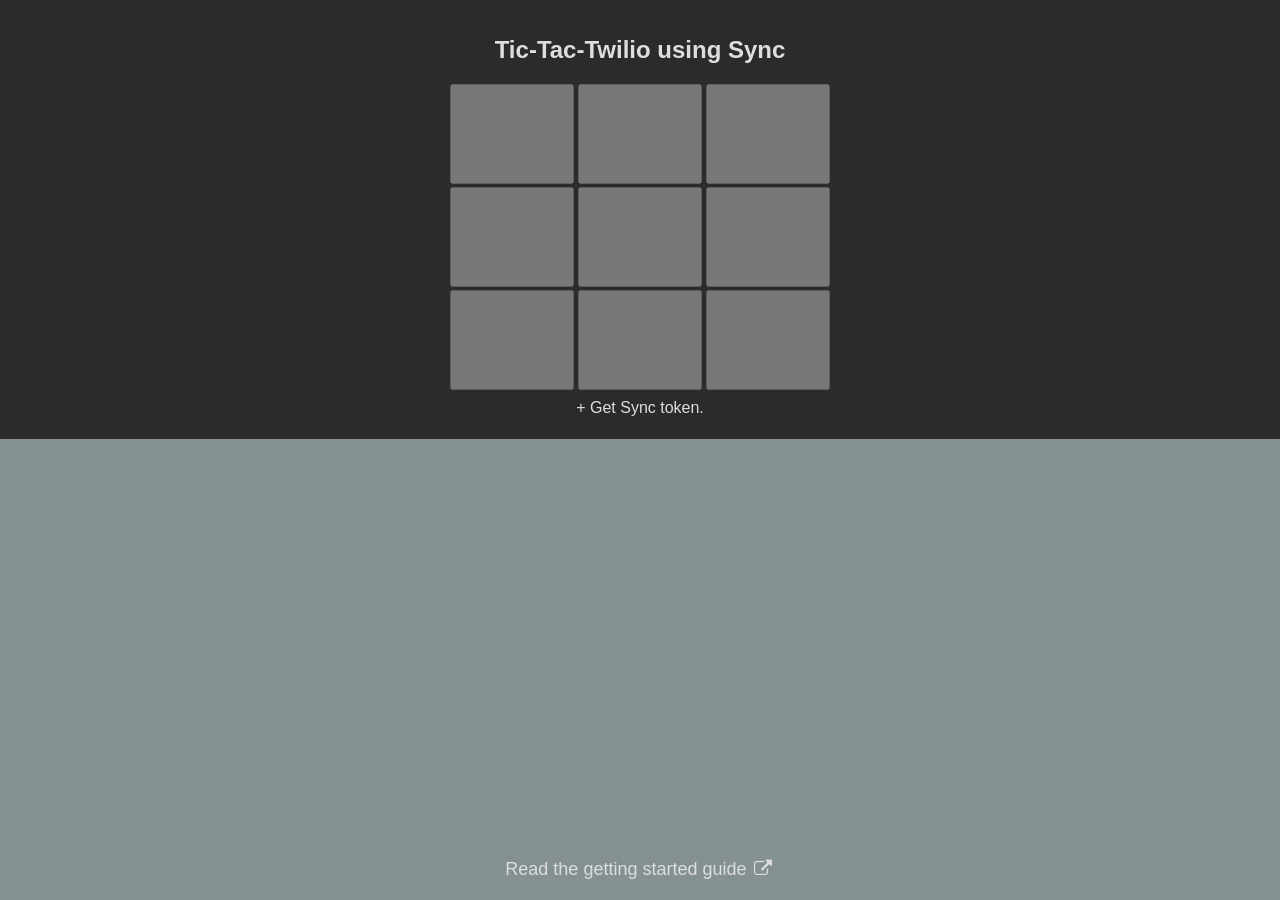
==== nodehttp/docroot/index.html @ d1c6b942 "updates" ====
<!DOCTYPE html>
<html>
    <head>
        <title>Tic-Tac-Twilio</title>
        <link rel="shortcut icon" href="favicon.ico">
        <link rel="stylesheet" href="//maxcdn.bootstrapcdn.com/font-awesome/4.4.0/css/font-awesome.min.css">
        <link rel="stylesheet" href="index.css">
    </head>
    <body>
        <section>
            <h1>Tic-Tac-Twilio using Sync</h1>
            <div id="board">
                <div class="board-row">
                    <button type="button" data-row="0" data-col="0" disabled>&nbsp;</button>
                    <button type="button" data-row="0" data-col="1" disabled>&nbsp;</button>
                    <button type="button" data-row="0" data-col="2" disabled>&nbsp;</button>
                </div>
                <div class="board-row">
                    <button type="button" data-row="1" data-col="0" disabled>&nbsp;</button>
                    <button type="button" data-row="1" data-col="1" disabled>&nbsp;</button>
                    <button type="button" data-row="1" data-col="2" disabled>&nbsp;</button>
                </div>
                <div class="board-row">
                    <button type="button" data-row="2" data-col="0" disabled>&nbsp;</button>
                    <button type="button" data-row="2" data-col="1" disabled>&nbsp;</button>
                    <button type="button" data-row="2" data-col="2" disabled>&nbsp;</button>
                </div>
            </div>
            <div id="message">
                Welcome! Initializing Sync...
            </div>
        </section>
        <script src="//media.twiliocdn.com/sdk/js/sync/v0.8/twilio-sync.min.js"></script>
        <script src="//ajax.googleapis.com/ajax/libs/jquery/2.1.4/jquery.min.js"></script>
        <script src="index.js"></script>
        <header>
            <a href="https://www.twilio.com/docs/api/sync/quickstart-js" target="_blank">
                Read the getting started guide
                <i class="fa fa-fw fa-external-link"></i>
            </a>
        </header>
    </body>
</html>
---- nodehttp/docroot/index.css ----
* {
  box-sizing:border-box;
}

html, body {
  padding:0;
  margin:0;
  height:100%;
  width:100%;
  color:#dedede;
  background-color: #849091;
  font-family: 'Helvetica Neue', Helvetica, sans-serif;
}

header {
  width:100%;
  position:absolute;
  text-align:center;
  bottom:20px;
}

header a, header a:visited {
  font-size:18px;
  color:#dedede;
  text-decoration:none;
}

header a:hover {
  text-decoration:underline;
}

section {
  background-color:#2B2B2A;
  text-align:center;
  padding:16px;
}

button:hover {
  cursor:pointer;
  background-color:#000;
  color:#fff;
}

#message {
  padding:6px;
}

#board {
  width: 33%;
  margin-left: auto;
  margin-right: auto;
}

#board .board-row {
  width: 100%;
  padding-bottom: 3px;
}

#board .board-row button {
  width: 30%;
  height: 100px;
  font-size: 50px;
}
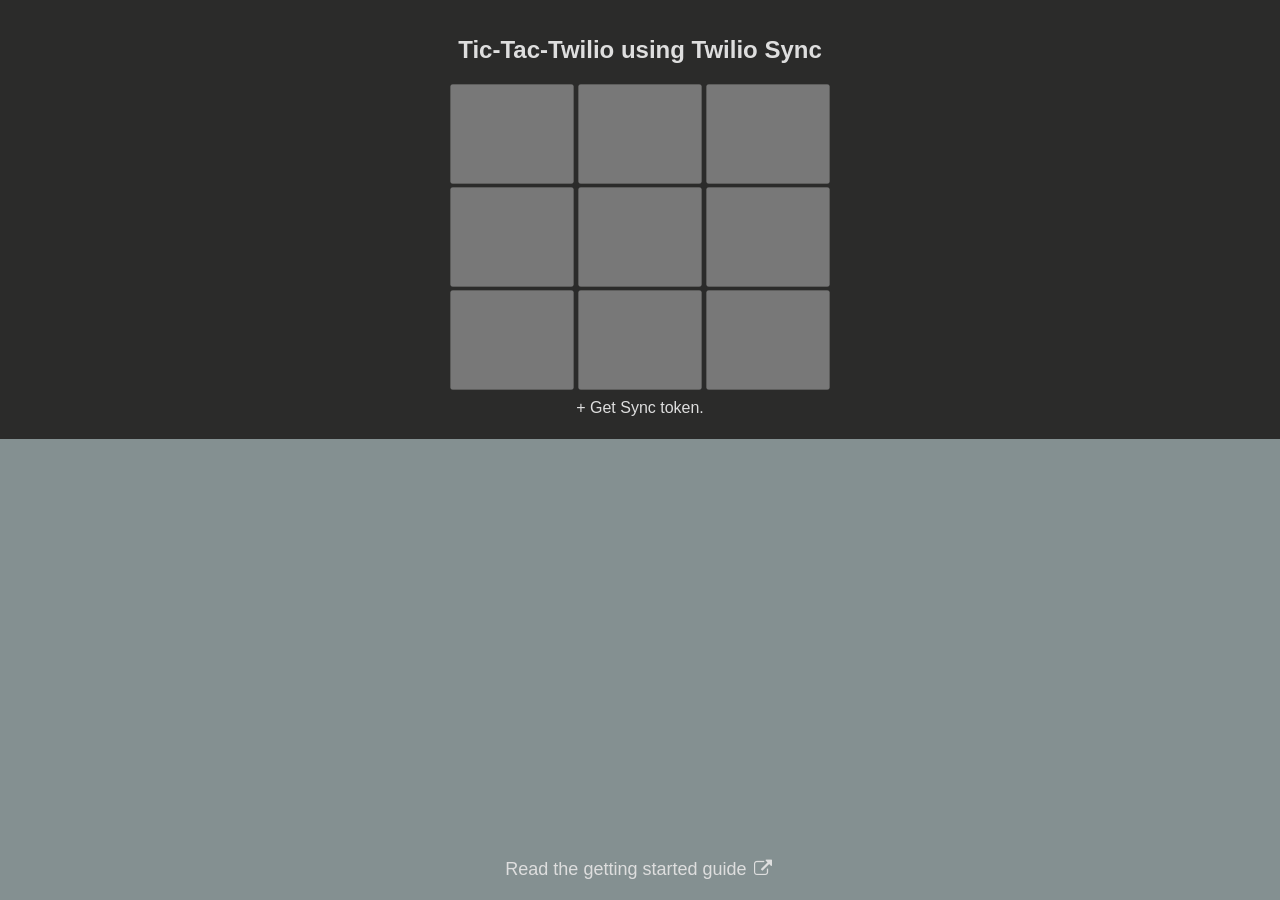
==== commit e9eedffa: "updates" ====
--- a/nodehttp/docroot/index.html
+++ b/nodehttp/docroot/index.html
@@ -2,13 +2,16 @@
 <html>
     <head>
         <title>Tic-Tac-Twilio</title>
-        <link rel="shortcut icon" href="favicon.ico">
+        <link href="favicon.ico" rel="shortcut icon" type="image/x-icon">
         <link rel="stylesheet" href="//maxcdn.bootstrapcdn.com/font-awesome/4.4.0/css/font-awesome.min.css">
         <link rel="stylesheet" href="index.css">
+        <script src="//media.twiliocdn.com/sdk/js/sync/v0.8/twilio-sync.min.js"></script>
+        <script src="//ajax.googleapis.com/ajax/libs/jquery/2.1.4/jquery.min.js"></script>
+        <script src="index.js"></script>
     </head>
     <body>
         <section>
-            <h1>Tic-Tac-Twilio using Sync</h1>
+            <h1>Tic-Tac-Twilio using Twilio Sync</h1>
             <div id="board">
                 <div class="board-row">
                     <button type="button" data-row="0" data-col="0" disabled>&nbsp;</button>
@@ -27,12 +30,9 @@
                 </div>
             </div>
             <div id="message">
-                Welcome! Initializing Sync...
+                Application messages.
             </div>
         </section>
-        <script src="//media.twiliocdn.com/sdk/js/sync/v0.8/twilio-sync.min.js"></script>
-        <script src="//ajax.googleapis.com/ajax/libs/jquery/2.1.4/jquery.min.js"></script>
-        <script src="index.js"></script>
         <header>
             <a href="https://www.twilio.com/docs/api/sync/quickstart-js" target="_blank">
                 Read the getting started guide
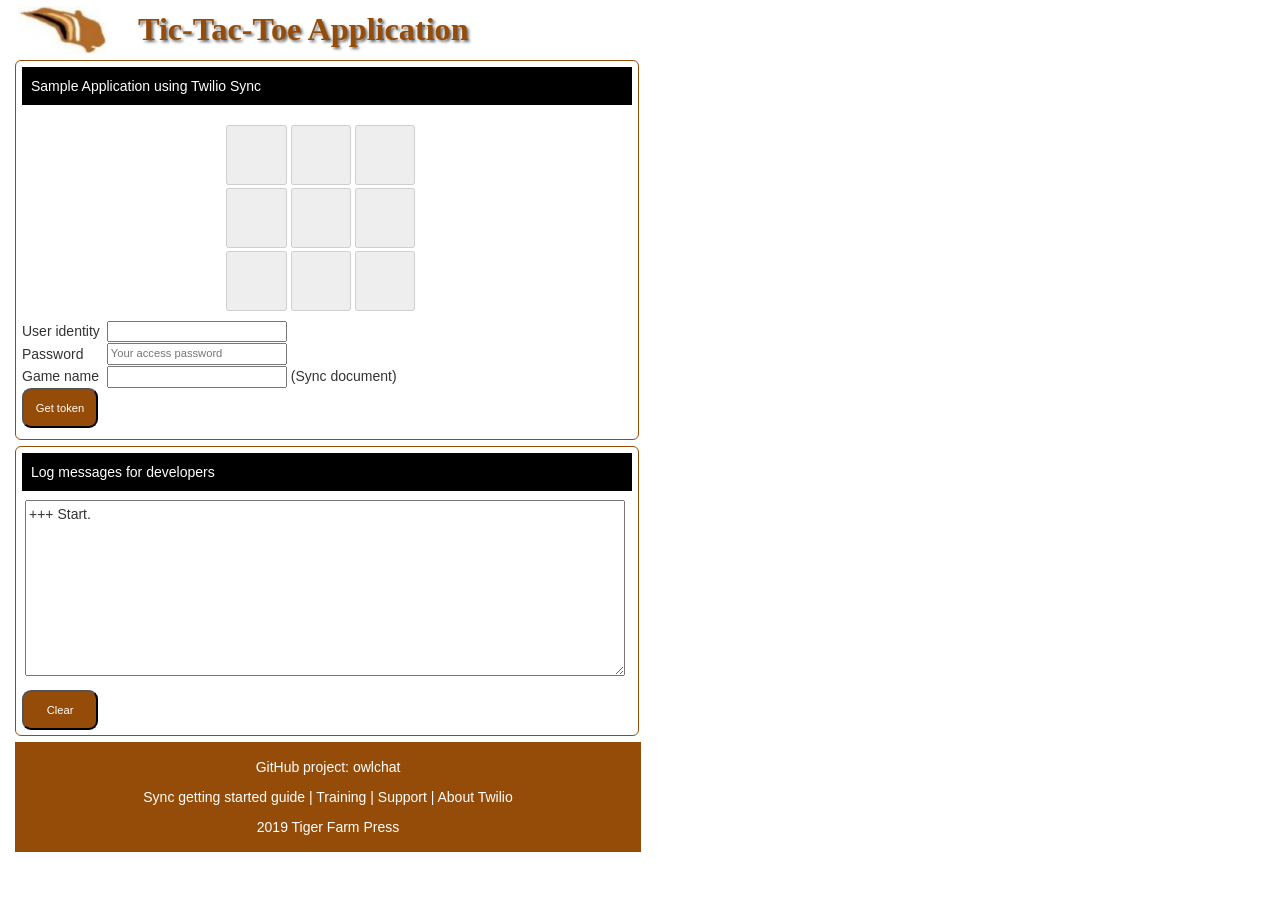
==== commit 912f8e19: "updates" ====
--- a/nodehttp/docroot/index.html
+++ b/nodehttp/docroot/index.html
@@ -2,17 +2,21 @@
 <html>
     <head>
         <title>Tic-Tac-Twilio</title>
-        <link href="favicon.ico" rel="shortcut icon" type="image/x-icon">
-        <link rel="stylesheet" href="//maxcdn.bootstrapcdn.com/font-awesome/4.4.0/css/font-awesome.min.css">
-        <link rel="stylesheet" href="index.css">
+        <link href="custom/favicon.ico" rel="shortcut icon" type="image/x-icon">
+        <link rel="stylesheet" href="https://maxcdn.bootstrapcdn.com/bootstrap/3.3.7/css/bootstrap.min.css">
+        <script src="https://code.jquery.com/jquery-2.2.4.min.js"></script>
+        <script src="https://media.twiliocdn.com/sdk/js/chat/v3.0/twilio-chat.min.js"></script>
         <script src="//media.twiliocdn.com/sdk/js/sync/v0.8/twilio-sync.min.js"></script>
-        <script src="//ajax.googleapis.com/ajax/libs/jquery/2.1.4/jquery.min.js"></script>
-        <script src="index.js"></script>
+        <link rel="stylesheet" href="custom/sync.css">
+        <script src="sync.js"></script>
     </head>
     <body>
-        <section>
-            <h1>Tic-Tac-Twilio using Twilio Sync</h1>
-            <div id="board">
+        <script type="text/javascript" src="custom/pageTop.js"></script>
+        <div id="chatBox">
+            <div class="panelTitle">
+                Sample Application using Twilio Sync
+            </div>
+            <div id="board" style="padding-top: 20px;">
                 <div class="board-row">
                     <button type="button" data-row="0" data-col="0" disabled>&nbsp;</button>
                     <button type="button" data-row="0" data-col="1" disabled>&nbsp;</button>
@@ -29,15 +33,34 @@
                     <button type="button" data-row="2" data-col="2" disabled>&nbsp;</button>
                 </div>
             </div>
-            <div id="message">
-                Application messages.
+            <div class="panelArea">
+                <table>
+                    <tr><td>User identity </td><td><input id="userIdentity" type="text"/>&nbsp;</td><td id="mUserIdentity"></td></tr>
+                    <tr><td>Password</td><td><input type="password" id="tokenPassword" name="tokenPassword" placeholder="Your access password"/>&nbsp;</td><td id="mPassword"></td></tr>
+                    <tr><td>Game name &nbsp;</td><td><input id="syncDocumentName" type="text"/>&nbsp;</td><td id="mSyncDocumentName">(Sync document)</tr>
+                </table>
+                <table>
+                    <tr>
+                        <td><button class="abutton" id="btn-trtoken" onclick="getToken();" style="visibility: visible;">Get token</button></td>
+                    </tr>
+                </table>
             </div>
-        </section>
-        <header>
-            <a href="https://www.twilio.com/docs/api/sync/quickstart-js" target="_blank">
-                Read the getting started guide
-                <i class="fa fa-fw fa-external-link"></i>
-            </a>
-        </header>
+        </div>
+        <div id="logBox">
+            <div class="panelTitle">
+                Log messages for developers
+            </div>
+            <div class="panelArea">
+                <textarea id="log"></textarea>
+            </div>
+            <div class="panelArea">
+                <table>
+                    <tr>
+                        <td><button class="abutton" id="clearLog" onclick="clearLog();">Clear</button></td>
+                    </tr>
+                </table>
+            </div>
+        </div>
+        <script type="text/javascript" src="custom/pageBottom.js"></script>
     </body>
 </html>
--- a/nodehttp/docroot/custom/sync.css
+++ b/nodehttp/docroot/custom/sync.css
@@ -0,0 +1,222 @@
+/*  HTML Links -----------------------------------------------------------------
+*/
+
+/* -------------------------------------------------------------------------- */
+button:hover {
+  cursor:pointer;
+  background-color:#954C08;
+  color:#fff;
+}
+#board {
+  width: 33%;
+  margin-left: auto;
+  margin-right: auto;
+}
+#board .board-row {
+  width: 100%;
+  padding-bottom: 3px;
+}
+#board .board-row button {
+  width: 30%;
+  height: 60px;
+  font-size: 50px;
+}
+
+/* -------------------------------------------------------------------------- */
+a {
+    text-decoration:none;
+    color: white;
+}
+a:hover {
+    text-decoration:underline;
+    color: white;
+}
+a:visited {
+    text-decoration:none;
+    color: white;
+}
+
+h1 {
+    margin: 0;
+    color: #954C08;
+    text-shadow: 2px 2px 3px rgba(0,0,0,0.6);
+    font-family: Times, "Times New Roman", serif;
+    font-weight: bold;
+    font-size: 2.3em;
+}
+
+/* -------------------------------------------------------------------------- */
+#topBar {
+    width: 780px;
+    margin: 6px 0px 0px 18px;
+    padding: 0px 0px 0px 0px;
+}
+#companyLogo {
+    width:70px; padding-right: 30px;
+}
+#bottomBar {
+    width: 626px;
+    margin: 6px 0px 0px 15px;
+    padding: 15px 0px 15px 0px;
+    font: Helvetica,Arial,sans-serif;
+    font-size: 14px; 
+    text-align: center;
+    color: white; 
+    background-color: #954C08;
+}
+
+/* -------------------------------------------------------------------------- */
+.panelTitle
+{
+    color: white;
+    background: black;
+    padding: 9px;
+    font: Helvetica,Arial,sans-serif;
+    font-size: 14px; 
+}
+.panelArea
+{
+    margin-top: 6px;
+}
+/* -------------------------------------------------------------------------- */
+#chatBox
+{
+    margin-top: 6px;
+    height: 380px;
+    width: 624px;
+    border: solid #954C08;
+    margin-left: 15px;
+    padding: 6px;
+    border-width: 1px;
+    border-radius: 6px;
+}
+
+#chatMessages
+{
+    height: 206px; 
+    width: 600px;
+    margin: 3px;
+    padding: 3px;
+}
+
+input {
+    width: 180px;
+    line-height: 1.4em;
+    font-size: 0.8em;
+}
+#accountNumbers {
+    width: 180px;
+    font-size: 0.8em;
+    padding: 3px;
+    background-color: white;
+    border-width: 1px;
+    border-radius: 6px;
+    background: white;
+}
+select option {
+    color: white;
+    background: #954C08;
+}
+
+/* -------------------------------------------------------------------------- */
+#logBox
+{
+    height: 290px;
+    width: 624px; 
+    border: solid #954C08;
+    margin-top: 6px;
+    margin-left: 15px;
+    padding: 6px;
+    border-width: 1px;
+    border-radius: 6px;
+}
+#log
+{
+    height: 176px; 
+    width: 600px;
+    margin: 3px;
+    padding: 3px;
+}
+
+.abutton {
+    width: 76px;
+    height: 40px;
+    border-radius: 9px;
+    color: white;
+    background-color: #954C08;
+    font: Helvetica,Arial,sans-serif;
+    font-size: 0.8em; 
+}
+.abutton:disabled {
+    width: 76px;
+    height: 40px;
+    border-radius: 9px;
+    color: white;
+    background-color: #cccccc;
+    font: Helvetica,Arial,sans-serif;
+    font-size: 0.8em; 
+}
+.abutton:hover,
+.abutton:focus {
+    background-color: #B76418;  /* hover background color */
+    color: #fff;                /* hover text */
+    border-color: #954C08;      /* top hover border */
+    text-decoration: none;
+    text-shadow: -1px -1px 0 rgba(0,0,0,0.3);
+}
+.abutton.active {
+    background-color: gray;
+    border-color: #2a65a0;
+    border-bottom-color: #3884CF;
+}
+
+/* overrides extra padding on button elements in Firefox */
+button#clearLog::-moz-focus-inner {
+    padding: 0;
+    border: 0;
+}
+
+/* -----------------------------------------------------------------------------
+    pageTop.js Menu
+*/
+.menuicon {
+    display: inline-block;
+    cursor: pointer;
+    padding: 12px 12px 0px 0px;
+}
+.bar1, .bar2, .bar3 {
+    width: 24px;
+    height: 3px;
+    background-color: #B76418;
+    margin: 4px 0;
+}
+.bar1:hover,
+.bar2:hover,
+.bar3:hover
+{
+    background-color: #CB8643;
+}
+/* ----------------*/
+.menuDropdown {
+    position: relative;
+    display: inline-block;
+}
+.menuDropdownList {
+    display: none;
+    position: absolute;
+    background-color: #f1f1f1;
+    min-width: 160px;
+    box-shadow: 0px 8px 16px 0px rgba(0,0,0,0.2);
+    z-index: 1;
+    border: 2px solid;
+}
+.menuDropdownList a {
+    color: black;
+    padding: 12px 16px;
+    text-decoration: none;
+    display: block;
+}
+.menuDropdownList a:hover {background-color: #ddd}
+.show {display:block;} 
+
+/* -------------------------------------------------------------------------- */
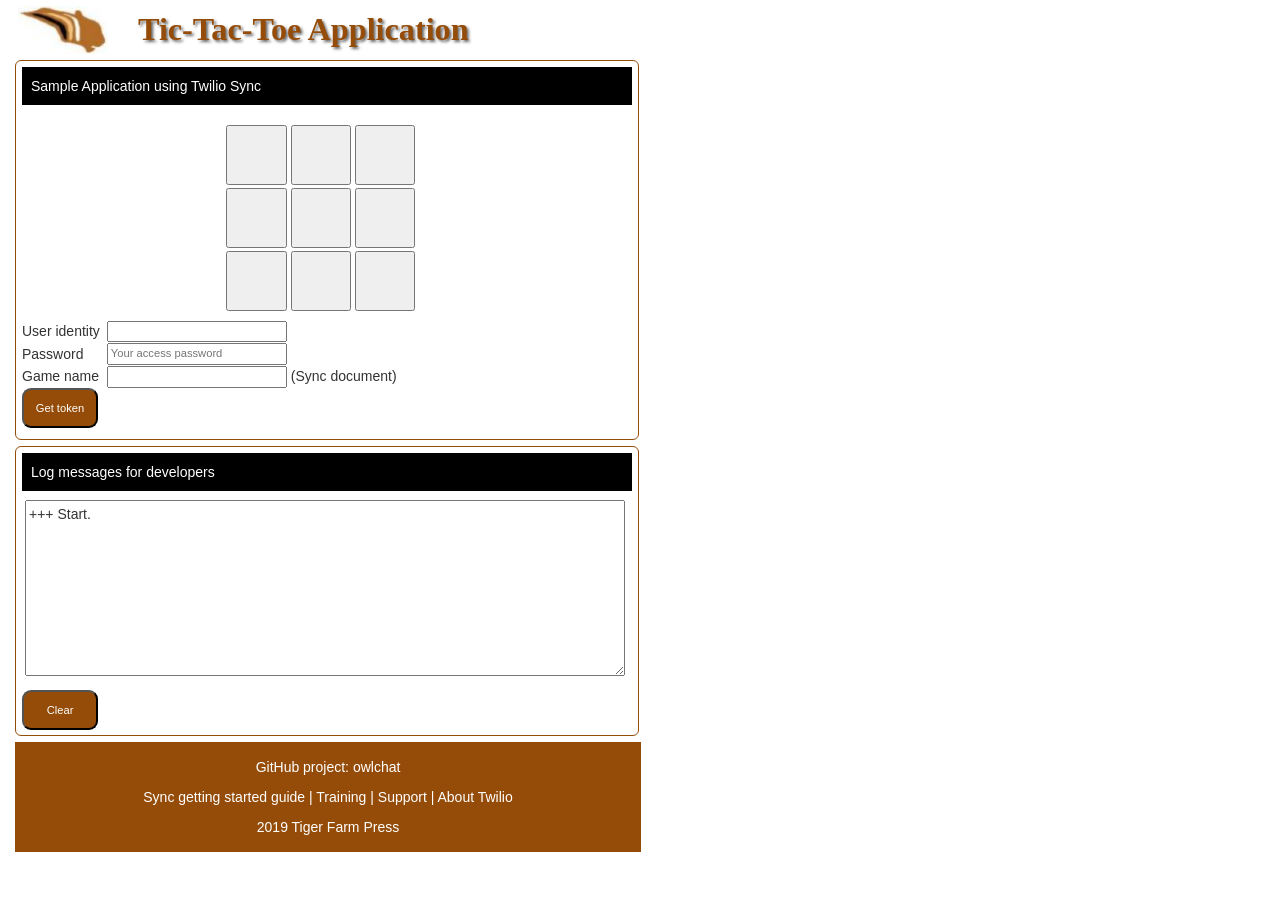
==== commit 78150fe0: "updates" ====
--- a/nodehttp/docroot/index.html
+++ b/nodehttp/docroot/index.html
@@ -18,19 +18,19 @@
             </div>
             <div id="board" style="padding-top: 20px;">
                 <div class="board-row">
-                    <button type="button" data-row="0" data-col="0" disabled>&nbsp;</button>
-                    <button type="button" data-row="0" data-col="1" disabled>&nbsp;</button>
-                    <button type="button" data-row="0" data-col="2" disabled>&nbsp;</button>
+                    <button type="button" data-row="0" data-col="0" onclick="buttonClick();">&nbsp;</button>
+                    <button type="button" data-row="0" data-col="1" onclick="buttonClick();">&nbsp;</button>
+                    <button type="button" data-row="0" data-col="2" onclick="buttonClick();">&nbsp;</button>
                 </div>
                 <div class="board-row">
-                    <button type="button" data-row="1" data-col="0" disabled>&nbsp;</button>
-                    <button type="button" data-row="1" data-col="1" disabled>&nbsp;</button>
-                    <button type="button" data-row="1" data-col="2" disabled>&nbsp;</button>
+                    <button type="button" data-row="1" data-col="0" onclick="buttonClick();">&nbsp;</button>
+                    <button type="button" data-row="1" data-col="1" onclick="buttonClick();">&nbsp;</button>
+                    <button type="button" data-row="1" data-col="2" onclick="buttonClick();">&nbsp;</button>
                 </div>
                 <div class="board-row">
-                    <button type="button" data-row="2" data-col="0" disabled>&nbsp;</button>
-                    <button type="button" data-row="2" data-col="1" disabled>&nbsp;</button>
-                    <button type="button" data-row="2" data-col="2" disabled>&nbsp;</button>
+                    <button type="button" data-row="2" data-col="0" onclick="buttonClick();">&nbsp;</button>
+                    <button type="button" data-row="2" data-col="1" onclick="buttonClick();">&nbsp;</button>
+                    <button type="button" data-row="2" data-col="2" onclick="buttonClick();">&nbsp;</button>
                 </div>
             </div>
             <div class="panelArea">
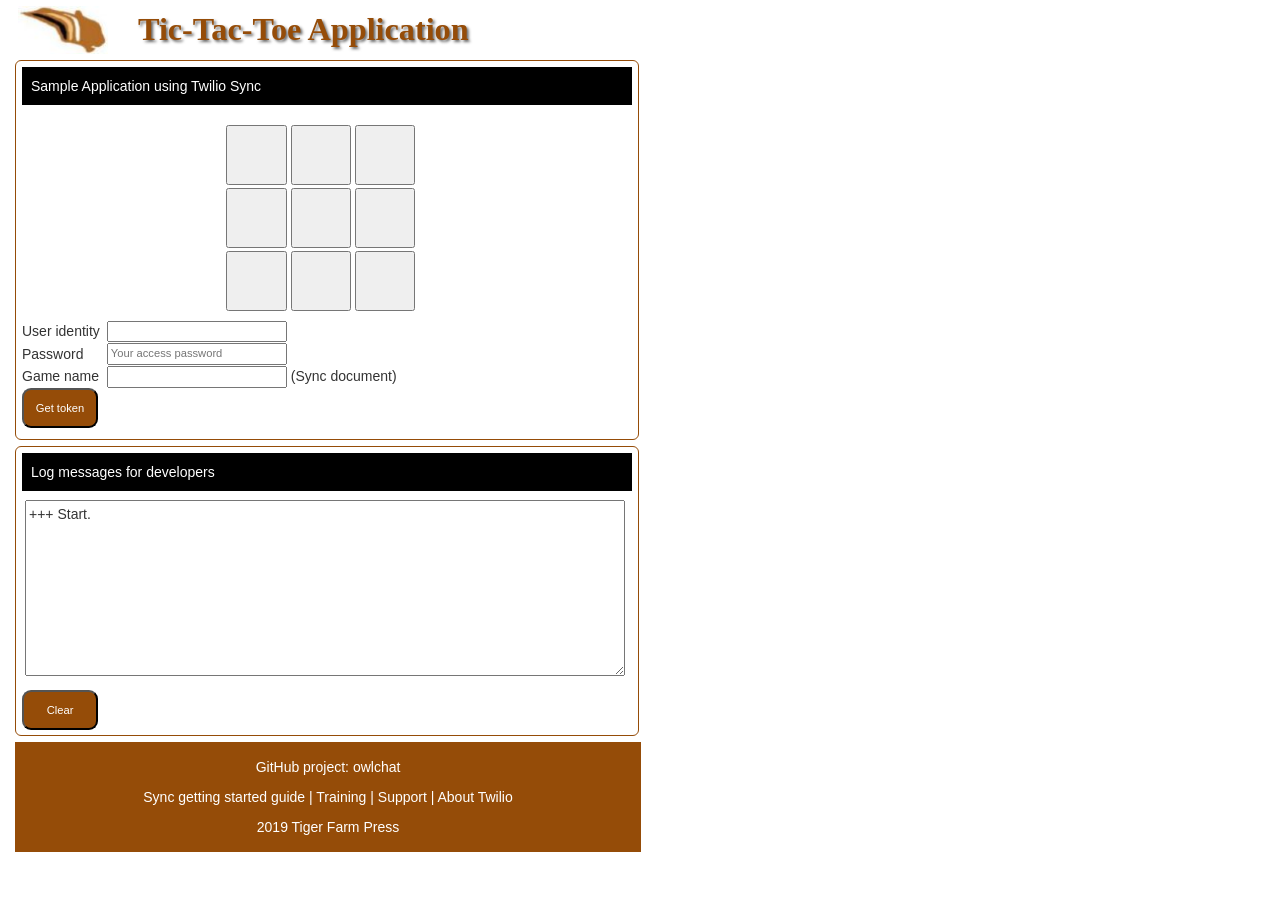
==== commit a73fa44a: "updates" ====
--- a/nodehttp/docroot/index.html
+++ b/nodehttp/docroot/index.html
@@ -4,10 +4,9 @@
         <title>Tic-Tac-Twilio</title>
         <link href="custom/favicon.ico" rel="shortcut icon" type="image/x-icon">
         <link rel="stylesheet" href="https://maxcdn.bootstrapcdn.com/bootstrap/3.3.7/css/bootstrap.min.css">
+        <link rel="stylesheet" href="custom/sync.css">
         <script src="https://code.jquery.com/jquery-2.2.4.min.js"></script>
-        <script src="https://media.twiliocdn.com/sdk/js/chat/v3.0/twilio-chat.min.js"></script>
         <script src="//media.twiliocdn.com/sdk/js/sync/v0.8/twilio-sync.min.js"></script>
-        <link rel="stylesheet" href="custom/sync.css">
         <script src="sync.js"></script>
     </head>
     <body>
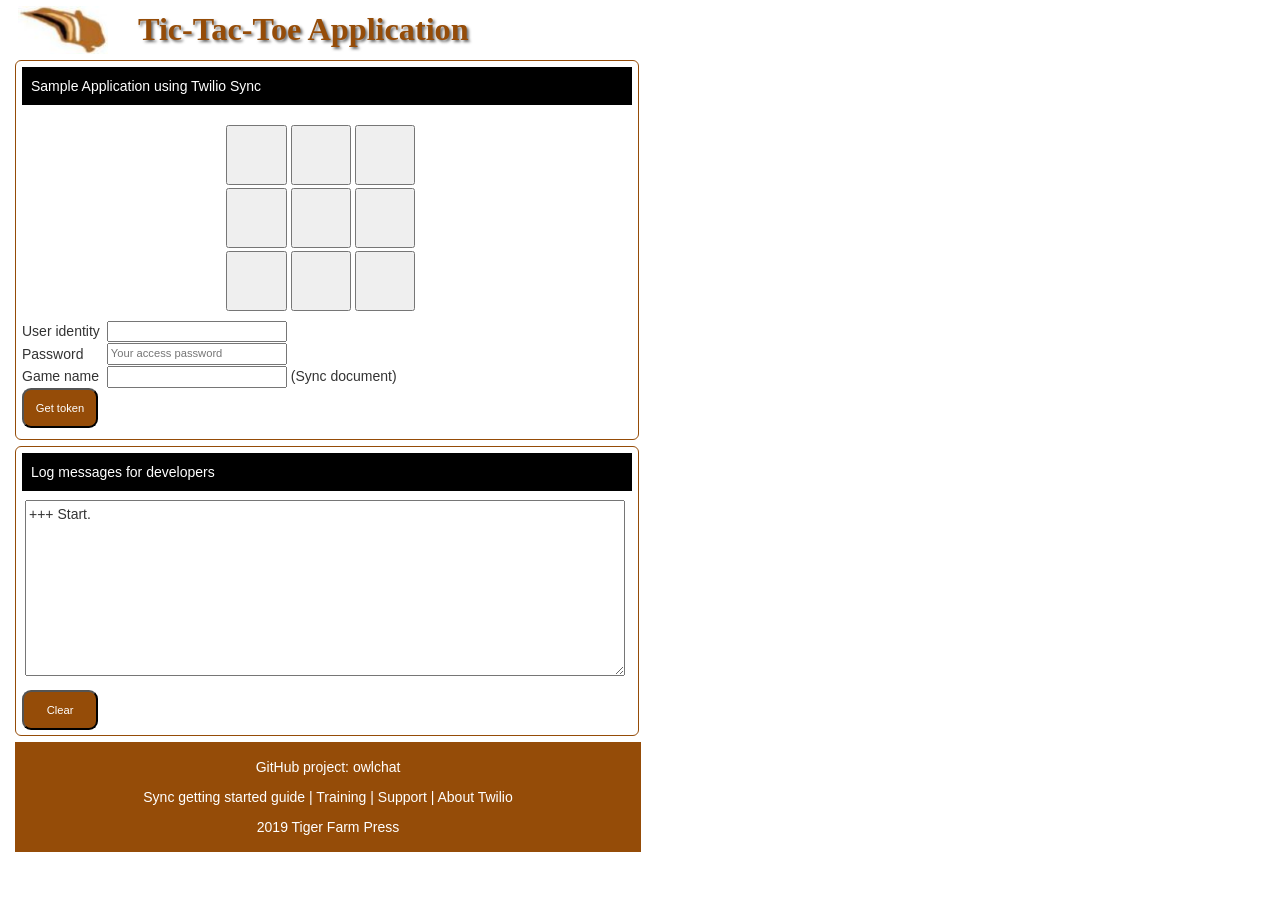
==== commit 66e54dea: "updates" ====
--- a/nodehttp/docroot/index.html
+++ b/nodehttp/docroot/index.html
@@ -6,7 +6,7 @@
         <link rel="stylesheet" href="https://maxcdn.bootstrapcdn.com/bootstrap/3.3.7/css/bootstrap.min.css">
         <link rel="stylesheet" href="custom/sync.css">
         <script src="https://code.jquery.com/jquery-2.2.4.min.js"></script>
-        <script src="//media.twiliocdn.com/sdk/js/sync/v0.8/twilio-sync.min.js"></script>
+        <script src="//media.twiliocdn.com/sdk/js/sync/v0.11/twilio-sync.min.js"></script>
         <script src="sync.js"></script>
     </head>
     <body>
